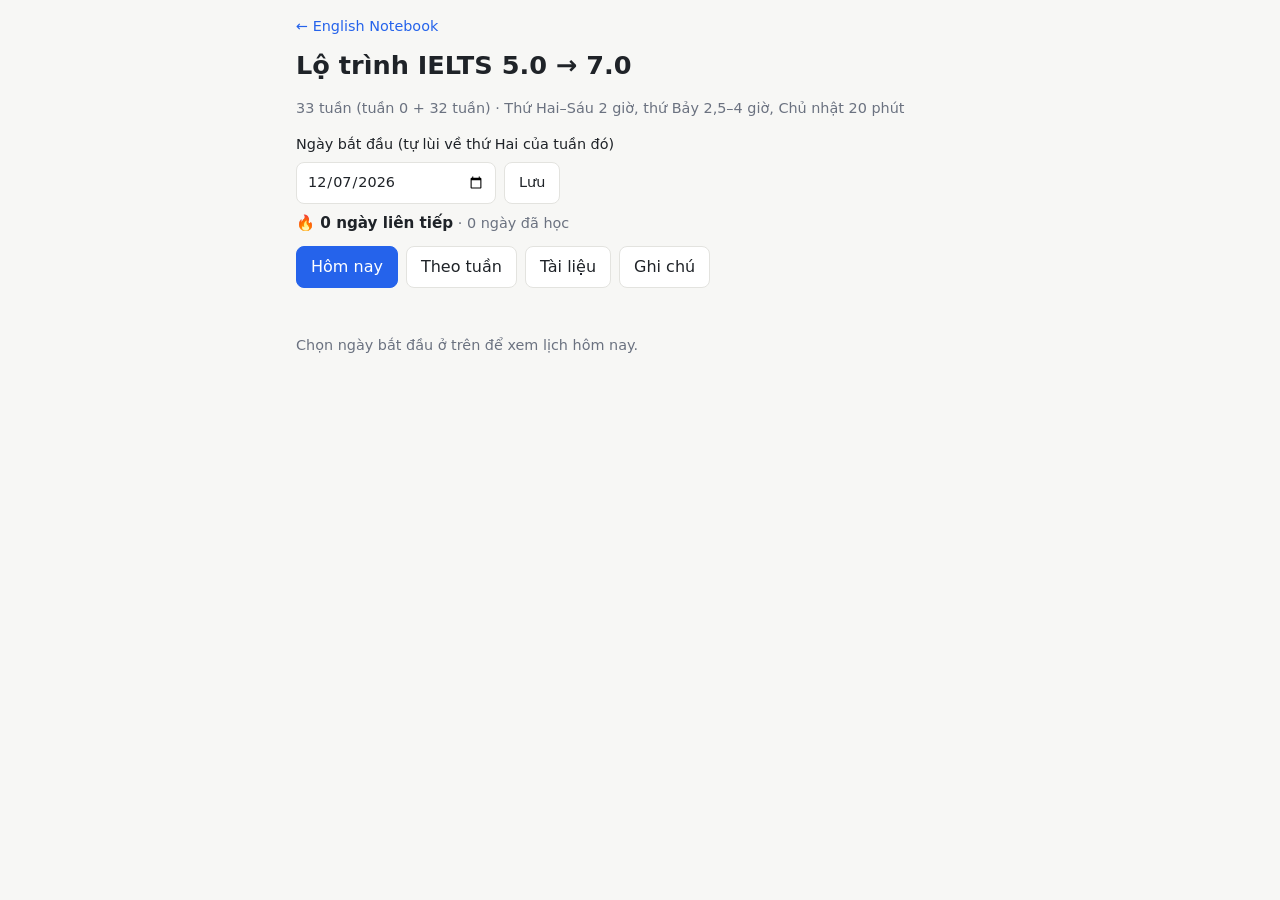
==== lo-trinh.html @ 7098e7e7 "Thêm lộ trình IELTS 5.0 → 7.0 theo từng ngày - lo-trinh.html: lịch 33 tuần, mỗi ngày có việc cụ thể " ====
<!DOCTYPE html>
<html lang="vi">
<head>
  <meta charset="UTF-8">
  <meta name="viewport" content="width=device-width, initial-scale=1.0">
  <meta name="robots" content="noindex, nofollow">
  <title>Lộ trình IELTS</title>
  <link rel="stylesheet" href="style.css">
  <link rel="stylesheet" href="lo-trinh.css">
</head>
<body>
  <header>
    <p class="crumb"><a href="index.html">← English Notebook</a></p>
    <h1>Lộ trình IELTS 5.0 → 7.0</h1>
    <p class="muted">33 tuần (tuần 0 + 32 tuần) · Thứ Hai–Sáu 2 giờ, thứ Bảy 2,5–4 giờ, Chủ nhật 20 phút</p>
    <div class="start-row">
      <label for="start-date">Ngày bắt đầu (tự lùi về thứ Hai của tuần đó)</label>
      <div class="start-inputs">
        <input id="start-date" type="date">
        <button id="save-start" type="button">Lưu</button>
      </div>
    </div>
    <div id="status" class="status"></div>
    <nav>
      <button class="tab active" data-tab="today">Hôm nay</button>
      <button class="tab" data-tab="week">Theo tuần</button>
      <button class="tab" data-tab="lib">Tài liệu</button>
      <button class="tab" data-tab="about">Ghi chú</button>
    </nav>
  </header>

  <main>
    <section id="today" class="panel active">
      <div id="today-body"></div>
    </section>

    <section id="week" class="panel">
      <div class="week-nav">
        <button id="prev-week" type="button" aria-label="Tuần trước">←</button>
        <select id="week-select" aria-label="Chọn tuần"></select>
        <button id="next-week" type="button" aria-label="Tuần sau">→</button>
      </div>
      <div id="week-body"></div>
    </section>

    <section id="lib" class="panel">
      <div id="lib-body"></div>
    </section>

    <section id="about" class="panel">
      <div class="card">
        <h2>Cách dùng</h2>
        <ul class="steps">
          <li>Chọn ngày bắt đầu. Tab <b>Hôm nay</b> sẽ tự hiện đúng việc của ngày, kèm link tài liệu đã chọn sẵn.</li>
          <li>Làm xong việc nào thì đánh dấu việc đó. Ngày nào có ít nhất một việc được đánh dấu thì tính vào chuỗi ngày học.</li>
          <li>Ngày bận: chỉ cần làm <b>bản tối thiểu 15 phút</b>. Được nghỉ 1 ngày, nhưng không nghỉ 2 ngày liên tiếp.</li>
          <li>Tiến độ lưu trong trình duyệt của máy đang dùng. Dùng cùng một trình duyệt để không mất dấu.</li>
        </ul>
      </div>

      <div class="card">
        <h2>Thời lượng có đủ không?</h2>
        <p>Mỗi tuần khoảng 13–15 giờ, tổng cộng khoảng 440 giờ cho 33 tuần. Ước tính thường gặp là khoảng 200 giờ học có hướng dẫn cho mỗi band. Vì vậy 440 giờ đủ cho 2 band, nhưng không có dư. Nếu bỏ nhiều buổi, hãy lùi ngày thi thêm 1–2 tháng thay vì học dồn.</p>
      </div>

      <div class="card">
        <h2>Những gì đã sửa so với 5 file lộ trình cũ</h2>
        <p class="muted">Kiểm tra ngày 21/09/2026.</p>
        <ul class="steps">
          <li><b>Link video không tồn tại.</b> Cả 12 link video YouTube trong bản cũ đều không mở được, vì ID video không có thật. Bản mới chỉ dùng video đã kiểm tra tồn tại.</li>
          <li><b>Link British Council hỏng.</b> Trong 23 link: 12 link trả về lỗi 404 do British Council đã đổi cấu trúc trang, 2 link tự chuyển sang một bài không liên quan, 1 link chỉ là trang bình luận. Bản mới dùng đường dẫn hiện tại, mỗi bài đều có bài tập.</li>
          <li><b>Link ghi sai nguồn.</b> "BBC Grammar Reference" thực ra là một trang không thuộc BBC. BBC News Review và English in a Minute trỏ vào bản tiếng Trung. Link cleft sentences trỏ vào một blog tiếng Thổ Nhĩ Kỳ. Playlist "English with Lucy" do người khác lập, không phải kênh chính thức.</li>
          <li><b>Nguồn không còn dùng được miễn phí.</b> Blog IELTS Simon đã đóng và chuyển sang trang thành viên trả phí. The Economist có tường phí. Bản mới thay bằng IELTS Liz, tài liệu chính thức của ielts.org và The Conversation.</li>
          <li><b>Chưa cụ thể.</b> Bản cũ ghi "chọn 1 episode mới nhất", "chọn 1 video TED-Ed", nên mỗi ngày vẫn phải tự đi tìm. Bản mới gán sẵn cho từng tuần 1 tập 6 Minute English, 1 bài đọc, 1 bài nghe, 1 video, 8 cụm từ, đề Speaking và đề Writing.</li>
          <li><b>Thiếu kiểm tra đầu vào.</b> Bản mới có Tuần 0 thi thử bằng bài thi làm quen chính thức. Điểm được so lại ở tuần 8, 20 và 32.</li>
          <li><b>Chưa tính thi trên máy.</b> Từ 30/03/2025, IELTS ở Việt Nam chỉ còn thi trên máy tính. Vì vậy mọi bài Writing trong bản mới đều gõ trên máy, và có tổng duyệt trên giao diện thi thật.</li>
          <li><b>Thiếu Writing Task 1.</b> Bản cũ gần như không có Task 1 cho đến tuần 29. Bản mới có Task 1 mỗi tuần từ tuần 9, lần lượt đủ các dạng: bar, line, pie, table, process, map.</li>
          <li><b>Thời lượng không khớp.</b> Bản cũ ghi 2,5–3 giờ/ngày nhưng bảng tổng lại ra 21,5 giờ/tuần. Giai đoạn 3 còn yêu cầu "viết 2 bài/ngày". Bản mới tính giờ từng việc, cộng lại đúng 2 giờ mỗi buổi tối trong tuần.</li>
          <li><b>Thiếu cơ chế chữa bài.</b> Bản mới có câu lệnh chữa bài bằng AI viết sẵn, sổ lỗi với các cột cố định, và flashcard ôn hằng ngày.</li>
          <li><b>Sách cũ.</b> Bản cũ dùng Cambridge 11–18. Bản mới dùng Cambridge 15–20 (cuốn 20 xuất bản tháng 7/2025) và phân sẵn từng test cho từng thứ Bảy, không test nào bị dùng lại.</li>
          <li>Sửa lỗi nhỏ: một cụm chữ Hán ("sách分级") lẫn vào văn bản.</li>
        </ul>
        <p><b>Giữ nguyên từ bản cũ:</b> ba giai đoạn 8–12–12 tuần, thứ tự các chủ đề ngữ pháp, cách học hiểu "vì sao", Chủ nhật nghỉ, và sổ lỗi.</p>
      </div>
    </section>
  </main>

  <script src="lo-trinh-data.js"></script>
  <script src="lo-trinh.js"></script>
</body>
</html>
---- style.css ----
:root {
  --bg: #f7f7f5;
  --surface: #ffffff;
  --text: #1f2328;
  --muted: #6b7280;
  --border: #e3e3df;
  --accent: #2563eb;
  --accent-text: #ffffff;
}

@media (prefers-color-scheme: dark) {
  :root {
    --bg: #15171a;
    --surface: #1f2226;
    --text: #e6e6e6;
    --muted: #9aa0a6;
    --border: #33373c;
    --accent: #60a5fa;
    --accent-text: #0b1220;
  }
}

* { box-sizing: border-box; }

body {
  margin: 0;
  background: var(--bg);
  color: var(--text);
  font-family: system-ui, -apple-system, "Segoe UI", Roboto, sans-serif;
  line-height: 1.5;
}

header, main {
  max-width: 720px;
  margin: 0 auto;
  padding: 16px;
}

h1 { margin: 8px 0 12px; font-size: 1.6rem; }

nav { display: flex; gap: 8px; }

button, .button {
  font: inherit;
  padding: 8px 14px;
  border: 1px solid var(--border);
  border-radius: 8px;
  background: var(--surface);
  color: var(--text);
  cursor: pointer;
}

button[type="submit"], .tab.active, #flip {
  background: var(--accent);
  color: var(--accent-text);
  border-color: var(--accent);
}

input {
  font: inherit;
  width: 100%;
  padding: 8px 10px;
  border: 1px solid var(--border);
  border-radius: 8px;
  background: var(--surface);
  color: var(--text);
}

.panel { display: none; }
.panel.active { display: block; }

#word-form {
  display: grid;
  gap: 8px;
  margin-bottom: 16px;
}

#search { margin-bottom: 4px; }

.muted { color: var(--muted); font-size: 0.9rem; }

#word-list { list-style: none; padding: 0; margin: 0; }

#word-list li {
  display: flex;
  justify-content: space-between;
  align-items: flex-start;
  gap: 12px;
  padding: 12px;
  margin-bottom: 8px;
  background: var(--surface);
  border: 1px solid var(--border);
  border-radius: 8px;
}

.w-word { font-weight: 600; }
.w-example { font-style: italic; color: var(--muted); font-size: 0.9rem; }

.delete {
  padding: 4px 10px;
  color: var(--muted);
}

.tools { display: flex; gap: 8px; flex-wrap: wrap; margin-top: 16px; }

#card {
  min-height: 200px;
  display: flex;
  align-items: center;
  justify-content: center;
  text-align: center;
  padding: 24px;
  background: var(--surface);
  border: 1px solid var(--border);
  border-radius: 12px;
  cursor: pointer;
  user-select: none;
}

#card-front { font-size: 2rem; font-weight: 600; }
#card-back { font-size: 1.3rem; }

.card-actions {
  display: flex;
  justify-content: center;
  gap: 8px;
  margin: 16px 0 8px;
}

#shuffle { display: block; margin: 0 auto; }
#card-pos { text-align: center; }

a.button { display: inline-block; text-decoration: none; }
---- lo-trinh.css ----
/* Bổ sung cho style.css: dùng chung token màu và nút. */

:root {
  --ok: #15803d;
  --warn-bg: #fff4e5;
  --warn-text: #8a4b00;
  --soft: #eef2ff;
}

@media (prefers-color-scheme: dark) {
  :root {
    --ok: #4ade80;
    --warn-bg: #3a2a12;
    --warn-text: #fbbf6b;
    --soft: #1c2438;
  }
}

a { color: var(--accent); }

.crumb { margin: 0; font-size: 0.9rem; }
.crumb a { text-decoration: none; }

nav { flex-wrap: wrap; margin-top: 12px; }

.start-row {
  display: grid;
  gap: 6px;
  margin: 12px 0 4px;
  font-size: 0.9rem;
}
.start-inputs { display: flex; gap: 8px; }
.start-inputs input { max-width: 200px; }

.status { margin: 8px 0 0; font-size: 0.95rem; }
.streak { font-weight: 600; }
.warn {
  margin: 8px 0 0;
  padding: 8px 12px;
  border-radius: 8px;
  background: var(--warn-bg);
  color: var(--warn-text);
}

.eyebrow {
  margin: 0;
  font-size: 0.8rem;
  letter-spacing: 0.04em;
  text-transform: uppercase;
  color: var(--muted);
}
h2 { margin: 4px 0 12px; font-size: 1.25rem; }

.card {
  padding: 16px;
  margin-bottom: 12px;
  background: var(--surface);
  border: 1px solid var(--border);
  border-radius: 12px;
}
.card p:last-child { margin-bottom: 0; }

.note {
  padding: 10px 12px;
  border-radius: 8px;
  background: var(--soft);
  font-size: 0.95rem;
}

.facts {
  display: grid;
  grid-template-columns: max-content 1fr;
  gap: 4px 12px;
  margin: 0 0 12px;
  font-size: 0.95rem;
}
.facts dt { color: var(--muted); }
.facts dd { margin: 0; }

.task {
  padding: 12px;
  margin-bottom: 8px;
  background: var(--surface);
  border: 1px solid var(--border);
  border-radius: 10px;
}
.task.is-done { opacity: 0.6; }
.task.is-done .task-title { text-decoration: line-through; }
.task-min { border-style: dashed; }
.task-opt { background: transparent; }

.task-head {
  display: flex;
  flex-wrap: wrap;
  align-items: baseline;
  gap: 4px 10px;
  cursor: pointer;
}
.task-head input {
  width: 18px;
  height: 18px;
  margin: 0;
  align-self: center;
  accent-color: var(--ok);
}
.task-time { font-size: 0.85rem; color: var(--muted); }
.task-title { font-weight: 600; }

.steps { margin: 8px 0 0; padding-left: 20px; }
.steps li { margin-bottom: 4px; }

.links { list-style: none; margin: 8px 0 0; padding: 0; }
.links li { margin-bottom: 4px; overflow-wrap: anywhere; }
.links li::before { content: "▸ "; color: var(--muted); }
.links .meta { color: var(--muted); font-size: 0.85rem; }

.week-nav { display: flex; gap: 8px; margin-bottom: 12px; }
.week-nav select {
  flex: 1;
  min-width: 0;
  font: inherit;
  padding: 8px;
  border: 1px solid var(--border);
  border-radius: 8px;
  background: var(--surface);
  color: var(--text);
}

.progress { display: flex; align-items: center; gap: 10px; margin: 0 0 12px; }
.bar { flex: 1; height: 8px; border-radius: 4px; background: var(--border); overflow: hidden; }
.fill { height: 100%; background: var(--ok); }

.day {
  margin-bottom: 8px;
  border: 1px solid var(--border);
  border-radius: 12px;
  background: var(--bg);
}
.day summary {
  display: flex;
  justify-content: space-between;
  padding: 12px 14px;
  cursor: pointer;
  font-weight: 600;
}
.day[open] summary { border-bottom: 1px solid var(--border); }
.day > .task { margin: 8px; }
.day-date { color: var(--muted); font-weight: 400; }

.prompt {
  white-space: pre-wrap;
  overflow-wrap: anywhere;
  padding: 12px;
  margin: 0 0 8px;
  border-radius: 8px;
  background: var(--bg);
  border: 1px solid var(--border);
  font-size: 0.85rem;
}
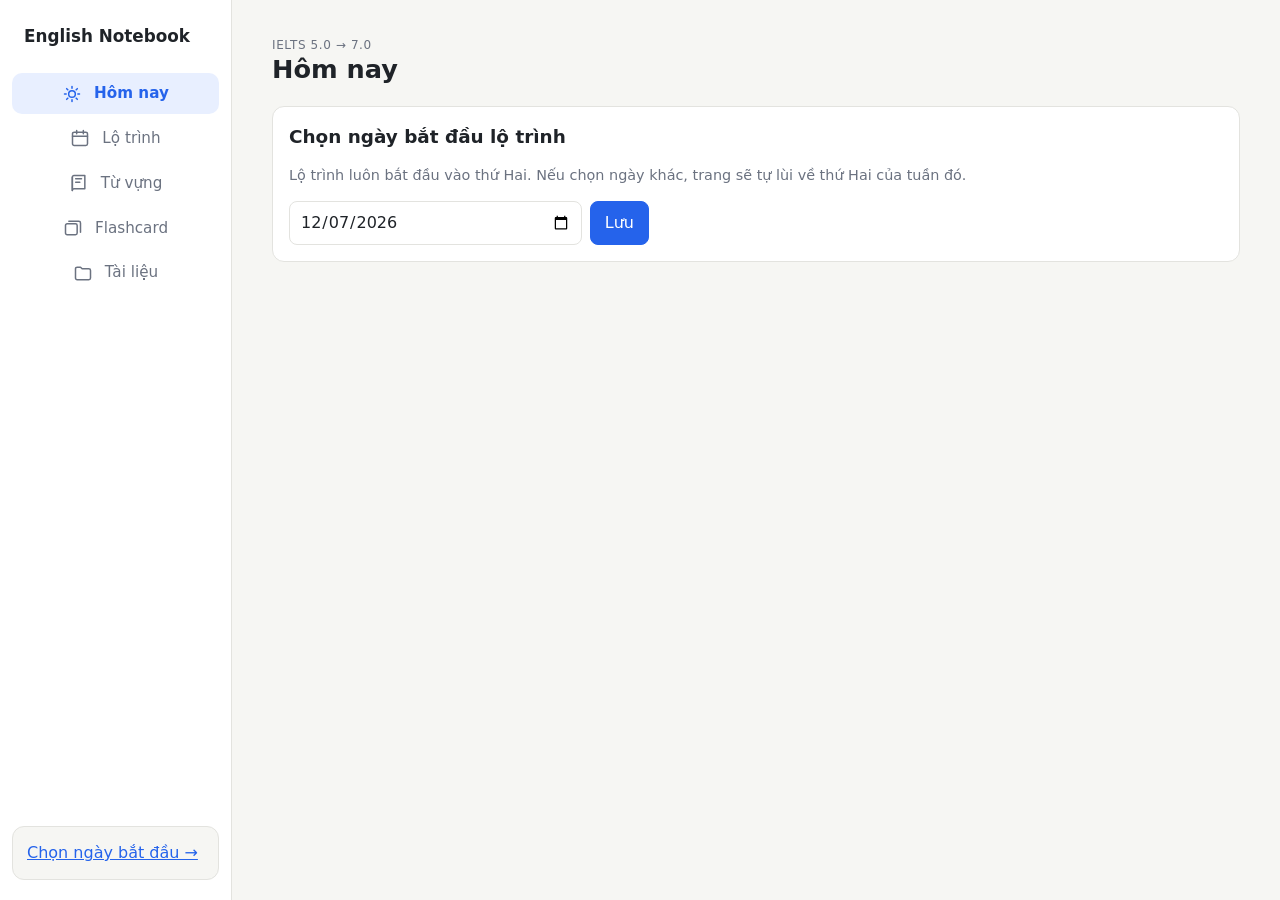
==== commit 469e20fe: "Bố cục responsive cho điện thoại, máy tính bảng và máy tính - Điều hướng chung (nav.js): thanh dưới " ====
--- a/lo-trinh.html
+++ b/lo-trinh.html
@@ -2,89 +2,83 @@
 <html lang="vi">
 <head>
   <meta charset="UTF-8">
-  <meta name="viewport" content="width=device-width, initial-scale=1.0">
+  <meta name="viewport" content="width=device-width, initial-scale=1.0, viewport-fit=cover">
   <meta name="robots" content="noindex, nofollow">
   <title>Lộ trình IELTS</title>
   <link rel="stylesheet" href="style.css">
   <link rel="stylesheet" href="lo-trinh.css">
 </head>
 <body>
-  <header>
-    <p class="crumb"><a href="index.html">← English Notebook</a></p>
-    <h1>Lộ trình IELTS 5.0 → 7.0</h1>
-    <p class="muted">33 tuần (tuần 0 + 32 tuần) · Thứ Hai–Sáu 2 giờ, thứ Bảy 2,5–4 giờ, Chủ nhật 20 phút</p>
-    <div class="start-row">
-      <label for="start-date">Ngày bắt đầu (tự lùi về thứ Hai của tuần đó)</label>
-      <div class="start-inputs">
-        <input id="start-date" type="date">
-        <button id="save-start" type="button">Lưu</button>
-      </div>
-    </div>
-    <div id="status" class="status"></div>
-    <nav>
-      <button class="tab active" data-tab="today">Hôm nay</button>
-      <button class="tab" data-tab="week">Theo tuần</button>
-      <button class="tab" data-tab="lib">Tài liệu</button>
-      <button class="tab" data-tab="about">Ghi chú</button>
-    </nav>
-  </header>
+  <aside id="sidebar" class="sidebar">
+    <div id="side-extra" class="side-extra"></div>
+  </aside>
 
-  <main>
-    <section id="today" class="panel active">
+  <main class="content">
+    <!-- Hôm nay -->
+    <section id="today" class="panel">
       <div id="today-body"></div>
     </section>
 
+    <!-- Lộ trình -->
     <section id="week" class="panel">
-      <div class="week-nav">
-        <button id="prev-week" type="button" aria-label="Tuần trước">←</button>
-        <select id="week-select" aria-label="Chọn tuần"></select>
-        <button id="next-week" type="button" aria-label="Tuần sau">→</button>
+      <div class="page-head">
+        <p class="eyebrow">IELTS 5.0 → 7.0</p>
+        <h1>Lộ trình 33 tuần</h1>
       </div>
+      <div id="timeline" class="card timeline"></div>
       <div id="week-body"></div>
     </section>
 
+    <!-- Tài liệu -->
     <section id="lib" class="panel">
-      <div id="lib-body"></div>
-    </section>
+      <div class="page-head">
+        <p class="eyebrow">IELTS 5.0 → 7.0</p>
+        <h1>Tài liệu & cài đặt</h1>
+      </div>
+      <div id="lib-body" class="lib-grid"></div>
 
-    <section id="about" class="panel">
-      <div class="card">
-        <h2>Cách dùng</h2>
-        <ul class="steps">
-          <li>Chọn ngày bắt đầu. Tab <b>Hôm nay</b> sẽ tự hiện đúng việc của ngày, kèm link tài liệu đã chọn sẵn.</li>
-          <li>Làm xong việc nào thì đánh dấu việc đó. Ngày nào có ít nhất một việc được đánh dấu thì tính vào chuỗi ngày học.</li>
-          <li>Ngày bận: chỉ cần làm <b>bản tối thiểu 15 phút</b>. Được nghỉ 1 ngày, nhưng không nghỉ 2 ngày liên tiếp.</li>
-          <li>Tiến độ lưu trong trình duyệt của máy đang dùng. Dùng cùng một trình duyệt để không mất dấu.</li>
-        </ul>
-      </div>
+      <h2 class="section-title">Ghi chú</h2>
+      <div class="lib-grid">
+        <div class="card">
+          <h2>Cách dùng</h2>
+          <ul class="steps">
+            <li>Chọn ngày bắt đầu ở thẻ Cài đặt. Mục <b>Hôm nay</b> sẽ tự hiện đúng việc của ngày, kèm link tài liệu đã chọn sẵn.</li>
+            <li>Làm xong việc nào thì đánh dấu việc đó. Ngày nào có ít nhất một việc được đánh dấu thì tính vào chuỗi ngày học.</li>
+            <li>Ngày bận: chỉ cần làm <b>bản tối thiểu 15 phút</b>. Được nghỉ 1 ngày, nhưng không nghỉ 2 ngày liên tiếp.</li>
+            <li>Tiến độ lưu trong trình duyệt của máy đang dùng. Dùng cùng một trình duyệt để không mất dấu.</li>
+          </ul>
+        </div>
 
-      <div class="card">
-        <h2>Thời lượng có đủ không?</h2>
-        <p>Mỗi tuần khoảng 13–15 giờ, tổng cộng khoảng 440 giờ cho 33 tuần. Ước tính thường gặp là khoảng 200 giờ học có hướng dẫn cho mỗi band. Vì vậy 440 giờ đủ cho 2 band, nhưng không có dư. Nếu bỏ nhiều buổi, hãy lùi ngày thi thêm 1–2 tháng thay vì học dồn.</p>
-      </div>
+        <div class="card">
+          <h2>Thời lượng có đủ không?</h2>
+          <p>Thứ Hai–Sáu 2 giờ, thứ Bảy 2,5–4 giờ, Chủ nhật 20 phút. Tổng khoảng 13–15 giờ mỗi tuần, khoảng 440 giờ cho 33 tuần.</p>
+          <p>Ước tính thường gặp là khoảng 200 giờ học có hướng dẫn cho mỗi band. Vì vậy 440 giờ đủ cho 2 band, nhưng không có dư. Nếu bỏ nhiều buổi, hãy lùi ngày thi thêm 1–2 tháng thay vì học dồn.</p>
+        </div>
 
-      <div class="card">
-        <h2>Những gì đã sửa so với 5 file lộ trình cũ</h2>
-        <p class="muted">Kiểm tra ngày 21/09/2026.</p>
-        <ul class="steps">
-          <li><b>Link video không tồn tại.</b> Cả 12 link video YouTube trong bản cũ đều không mở được, vì ID video không có thật. Bản mới chỉ dùng video đã kiểm tra tồn tại.</li>
-          <li><b>Link British Council hỏng.</b> Trong 23 link: 12 link trả về lỗi 404 do British Council đã đổi cấu trúc trang, 2 link tự chuyển sang một bài không liên quan, 1 link chỉ là trang bình luận. Bản mới dùng đường dẫn hiện tại, mỗi bài đều có bài tập.</li>
-          <li><b>Link ghi sai nguồn.</b> "BBC Grammar Reference" thực ra là một trang không thuộc BBC. BBC News Review và English in a Minute trỏ vào bản tiếng Trung. Link cleft sentences trỏ vào một blog tiếng Thổ Nhĩ Kỳ. Playlist "English with Lucy" do người khác lập, không phải kênh chính thức.</li>
-          <li><b>Nguồn không còn dùng được miễn phí.</b> Blog IELTS Simon đã đóng và chuyển sang trang thành viên trả phí. The Economist có tường phí. Bản mới thay bằng IELTS Liz, tài liệu chính thức của ielts.org và The Conversation.</li>
-          <li><b>Chưa cụ thể.</b> Bản cũ ghi "chọn 1 episode mới nhất", "chọn 1 video TED-Ed", nên mỗi ngày vẫn phải tự đi tìm. Bản mới gán sẵn cho từng tuần 1 tập 6 Minute English, 1 bài đọc, 1 bài nghe, 1 video, 8 cụm từ, đề Speaking và đề Writing.</li>
-          <li><b>Thiếu kiểm tra đầu vào.</b> Bản mới có Tuần 0 thi thử bằng bài thi làm quen chính thức. Điểm được so lại ở tuần 8, 20 và 32.</li>
-          <li><b>Chưa tính thi trên máy.</b> Từ 30/03/2025, IELTS ở Việt Nam chỉ còn thi trên máy tính. Vì vậy mọi bài Writing trong bản mới đều gõ trên máy, và có tổng duyệt trên giao diện thi thật.</li>
-          <li><b>Thiếu Writing Task 1.</b> Bản cũ gần như không có Task 1 cho đến tuần 29. Bản mới có Task 1 mỗi tuần từ tuần 9, lần lượt đủ các dạng: bar, line, pie, table, process, map.</li>
-          <li><b>Thời lượng không khớp.</b> Bản cũ ghi 2,5–3 giờ/ngày nhưng bảng tổng lại ra 21,5 giờ/tuần. Giai đoạn 3 còn yêu cầu "viết 2 bài/ngày". Bản mới tính giờ từng việc, cộng lại đúng 2 giờ mỗi buổi tối trong tuần.</li>
-          <li><b>Thiếu cơ chế chữa bài.</b> Bản mới có câu lệnh chữa bài bằng AI viết sẵn, sổ lỗi với các cột cố định, và flashcard ôn hằng ngày.</li>
-          <li><b>Sách cũ.</b> Bản cũ dùng Cambridge 11–18. Bản mới dùng Cambridge 15–20 (cuốn 20 xuất bản tháng 7/2025) và phân sẵn từng test cho từng thứ Bảy, không test nào bị dùng lại.</li>
-          <li>Sửa lỗi nhỏ: một cụm chữ Hán ("sách分级") lẫn vào văn bản.</li>
-        </ul>
-        <p><b>Giữ nguyên từ bản cũ:</b> ba giai đoạn 8–12–12 tuần, thứ tự các chủ đề ngữ pháp, cách học hiểu "vì sao", Chủ nhật nghỉ, và sổ lỗi.</p>
+        <div class="card span-2">
+          <h2>Những gì đã sửa so với 5 file lộ trình cũ</h2>
+          <p class="muted">Kiểm tra ngày 21/09/2026.</p>
+          <ul class="steps">
+            <li><b>Link video không tồn tại.</b> Cả 12 link video YouTube trong bản cũ đều không mở được, vì ID video không có thật. Bản mới chỉ dùng video đã kiểm tra tồn tại.</li>
+            <li><b>Link British Council hỏng.</b> Trong 23 link: 12 link trả về lỗi 404 do British Council đã đổi cấu trúc trang, 2 link tự chuyển sang một bài không liên quan, 1 link chỉ là trang bình luận. Bản mới dùng đường dẫn hiện tại, mỗi bài đều có bài tập.</li>
+            <li><b>Link ghi sai nguồn.</b> "BBC Grammar Reference" thực ra là một trang không thuộc BBC. BBC News Review và English in a Minute trỏ vào bản tiếng Trung. Link cleft sentences trỏ vào một blog tiếng Thổ Nhĩ Kỳ. Playlist "English with Lucy" do người khác lập, không phải kênh chính thức.</li>
+            <li><b>Nguồn không còn dùng được miễn phí.</b> Blog IELTS Simon đã đóng và chuyển sang trang thành viên trả phí. The Economist có tường phí. Bản mới thay bằng IELTS Liz, tài liệu chính thức của ielts.org và The Conversation.</li>
+            <li><b>Chưa cụ thể.</b> Bản cũ ghi "chọn 1 episode mới nhất", "chọn 1 video TED-Ed", nên mỗi ngày vẫn phải tự đi tìm. Bản mới gán sẵn cho từng tuần 1 tập 6 Minute English, 1 bài đọc, 1 bài nghe, 1 video, 8 cụm từ, đề Speaking và đề Writing.</li>
+            <li><b>Thiếu kiểm tra đầu vào.</b> Bản mới có Tuần 0 thi thử bằng bài thi làm quen chính thức. Điểm được so lại ở tuần 8, 20 và 32.</li>
+            <li><b>Chưa tính thi trên máy.</b> Từ 30/03/2025, IELTS ở Việt Nam chỉ còn thi trên máy tính. Vì vậy mọi bài Writing trong bản mới đều gõ trên máy, và có tổng duyệt trên giao diện thi thật.</li>
+            <li><b>Thiếu Writing Task 1.</b> Bản cũ gần như không có Task 1 cho đến tuần 29. Bản mới có Task 1 mỗi tuần từ tuần 9, lần lượt đủ các dạng: bar, line, pie, table, process, map.</li>
+            <li><b>Thời lượng không khớp.</b> Bản cũ ghi 2,5–3 giờ/ngày nhưng bảng tổng lại ra 21,5 giờ/tuần. Giai đoạn 3 còn yêu cầu "viết 2 bài/ngày". Bản mới tính giờ từng việc, cộng lại đúng 2 giờ mỗi buổi tối trong tuần.</li>
+            <li><b>Thiếu cơ chế chữa bài.</b> Bản mới có câu lệnh chữa bài bằng AI viết sẵn, sổ lỗi với các cột cố định, và flashcard ôn hằng ngày.</li>
+            <li><b>Sách cũ.</b> Bản cũ dùng Cambridge 11–18. Bản mới dùng Cambridge 15–20 (cuốn 20 xuất bản tháng 7/2025) và phân sẵn từng test cho từng thứ Bảy, không test nào bị dùng lại.</li>
+            <li>Sửa lỗi nhỏ: một cụm chữ Hán ("sách分级") lẫn vào văn bản.</li>
+          </ul>
+          <p><b>Giữ nguyên từ bản cũ:</b> ba giai đoạn 8–12–12 tuần, thứ tự các chủ đề ngữ pháp, cách học hiểu "vì sao", Chủ nhật nghỉ, và sổ lỗi.</p>
+        </div>
       </div>
     </section>
   </main>
 
+  <script src="nav.js"></script>
   <script src="lo-trinh-data.js"></script>
   <script src="lo-trinh.js"></script>
 </body>
--- a/style.css
+++ b/style.css
@@ -1,26 +1,48 @@
+/* ===== Token màu (sáng / tối) ===== */
 :root {
-  --bg: #f7f7f5;
+  --bg: #f6f6f3;
   --surface: #ffffff;
   --text: #1f2328;
   --muted: #6b7280;
   --border: #e3e3df;
   --accent: #2563eb;
   --accent-text: #ffffff;
+  --accent-soft: #e8efff;
+  --ok: #15803d;
+  --ok-soft: #dcfce7;
+  --warn-bg: #fff4e5;
+  --warn-text: #8a4b00;
+  --phase0: #94a3b8;
+  --phase1: #0ea5e9;
+  --phase2: #8b5cf6;
+  --phase3: #f59e0b;
+
+  --sidebar-w: 232px;
+  --rail-w: 76px;
+  --bottom-h: 60px;
+  --radius: 12px;
 }
 
 @media (prefers-color-scheme: dark) {
   :root {
-    --bg: #15171a;
-    --surface: #1f2226;
+    --bg: #131518;
+    --surface: #1d2024;
     --text: #e6e6e6;
     --muted: #9aa0a6;
-    --border: #33373c;
+    --border: #32363b;
     --accent: #60a5fa;
     --accent-text: #0b1220;
-  }
-}
-
+    --accent-soft: #1b2a44;
+    --ok: #4ade80;
+    --ok-soft: #173723;
+    --warn-bg: #3a2a12;
+    --warn-text: #fbbf6b;
+  }
+}
+
+/* ===== Cơ bản ===== */
 * { box-sizing: border-box; }
+html { -webkit-text-size-adjust: 100%; }
 
 body {
   margin: 0;
@@ -30,15 +52,10 @@
   line-height: 1.5;
 }
 
-header, main {
-  max-width: 720px;
-  margin: 0 auto;
-  padding: 16px;
-}
-
-h1 { margin: 8px 0 12px; font-size: 1.6rem; }
-
-nav { display: flex; gap: 8px; }
+a { color: var(--accent); }
+h1 { margin: 0; font-size: 1.6rem; line-height: 1.25; }
+h2 { margin: 0 0 12px; font-size: 1.15rem; }
+h3 { margin: 0 0 8px; font-size: 1rem; }
 
 button, .button {
   font: inherit;
@@ -49,14 +66,14 @@
   color: var(--text);
   cursor: pointer;
 }
-
-button[type="submit"], .tab.active, #flip {
+a.button { display: inline-block; text-decoration: none; }
+.primary, button[type="submit"] {
   background: var(--accent);
   color: var(--accent-text);
   border-color: var(--accent);
 }
 
-input {
+input, select {
   font: inherit;
   width: 100%;
   padding: 8px 10px;
@@ -66,45 +83,176 @@
   color: var(--text);
 }
 
+.muted { color: var(--muted); font-size: 0.9rem; }
+
+.card {
+  padding: 16px;
+  background: var(--surface);
+  border: 1px solid var(--border);
+  border-radius: var(--radius);
+}
+.card > :last-child { margin-bottom: 0; }
+
+.eyebrow {
+  margin: 0 0 4px;
+  font-size: 0.75rem;
+  letter-spacing: 0.05em;
+  text-transform: uppercase;
+  color: var(--muted);
+}
+
 .panel { display: none; }
 .panel.active { display: block; }
 
-#word-form {
+.page-head { margin-bottom: 20px; }
+.page-head p { margin: 4px 0 0; }
+
+/* ===== Khung trang =====
+   < 768px   : thanh điều hướng dưới đáy (trong tầm ngón cái)
+   768–1023  : thanh dọc hẹp bên trái (máy tính bảng)
+   ≥ 1024    : sidebar đầy đủ bên trái (máy tính) */
+.sidebar {
+  position: fixed;
+  z-index: 20;
+  left: 0;
+  right: 0;
+  bottom: 0;
+  background: var(--surface);
+  border-top: 1px solid var(--border);
+  padding-bottom: env(safe-area-inset-bottom);
+}
+.brand, .side-extra { display: none; }
+
+.nav { display: flex; }
+.nav a {
+  flex: 1;
+  display: flex;
+  flex-direction: column;
+  align-items: center;
+  gap: 2px;
+  min-height: var(--bottom-h);
+  padding: 8px 2px;
+  justify-content: center;
+  font-size: 0.72rem;
+  color: var(--muted);
+  text-decoration: none;
+}
+.nav a.active { color: var(--accent); font-weight: 600; }
+.nav svg {
+  width: 22px;
+  height: 22px;
+  fill: none;
+  stroke: currentColor;
+  stroke-width: 1.8;
+  stroke-linecap: round;
+  stroke-linejoin: round;
+}
+
+.content {
+  padding: 16px 16px calc(var(--bottom-h) + 24px + env(safe-area-inset-bottom));
+}
+/* Màn hình rất rộng: nội dung không vượt 1200px, căn giữa phần còn lại */
+.content > * { max-width: 1200px; margin-left: auto; margin-right: auto; }
+
+@media (min-width: 768px) {
+  .sidebar {
+    top: 0;
+    right: auto;
+    width: var(--rail-w);
+    padding: 16px 0;
+    border-top: 0;
+    border-right: 1px solid var(--border);
+  }
+  .nav { flex-direction: column; gap: 4px; }
+  .nav a {
+    flex: none;
+    min-height: 0;
+    margin: 0 8px;
+    padding: 10px 2px;
+    border-radius: 10px;
+  }
+  .nav a.active { background: var(--accent-soft); }
+  .content {
+    margin-left: var(--rail-w);
+    padding: 24px 28px 40px;
+  }
+}
+
+@media (min-width: 1024px) {
+  .sidebar {
+    width: var(--sidebar-w);
+    display: flex;
+    flex-direction: column;
+    gap: 20px;
+    padding: 20px 12px;
+    overflow-y: auto;
+  }
+  .brand {
+    display: block;
+    padding: 4px 12px;
+    font-weight: 700;
+    font-size: 1.05rem;
+    color: var(--text);
+    text-decoration: none;
+  }
+  .nav a {
+    flex-direction: row;
+    gap: 12px;
+    margin: 0;
+    padding: 9px 12px;
+    font-size: 0.95rem;
+  }
+  .nav svg { width: 20px; height: 20px; }
+  .side-extra { display: block; margin-top: auto; }
+  .content {
+    margin-left: var(--sidebar-w);
+    padding: 32px 40px 48px;
+  }
+}
+
+/* ===== English Notebook: từ vựng ===== */
+.words-layout { display: grid; gap: 16px; }
+@media (min-width: 1024px) {
+  .words-layout { grid-template-columns: minmax(300px, 380px) minmax(0, 1fr); gap: 24px; align-items: start; }
+  .words-side { position: sticky; top: 32px; }
+}
+
+#word-form { display: grid; gap: 8px; }
+.words-side .card + .card { margin-top: 16px; }
+.tools { display: flex; gap: 8px; flex-wrap: wrap; }
+
+.list-head { display: flex; gap: 12px; align-items: center; margin-bottom: 12px; }
+.list-head input { flex: 1; }
+.list-head .muted { white-space: nowrap; }
+
+#word-list {
+  list-style: none;
+  padding: 0;
+  margin: 0;
   display: grid;
   gap: 8px;
-  margin-bottom: 16px;
-}
-
-#search { margin-bottom: 4px; }
-
-.muted { color: var(--muted); font-size: 0.9rem; }
-
-#word-list { list-style: none; padding: 0; margin: 0; }
-
+}
+@media (min-width: 1280px) {
+  #word-list { grid-template-columns: repeat(2, minmax(0, 1fr)); }
+}
 #word-list li {
   display: flex;
   justify-content: space-between;
   align-items: flex-start;
   gap: 12px;
   padding: 12px;
-  margin-bottom: 8px;
-  background: var(--surface);
-  border: 1px solid var(--border);
-  border-radius: 8px;
-}
-
+  background: var(--surface);
+  border: 1px solid var(--border);
+  border-radius: 10px;
+}
 .w-word { font-weight: 600; }
 .w-example { font-style: italic; color: var(--muted); font-size: 0.9rem; }
-
-.delete {
-  padding: 4px 10px;
-  color: var(--muted);
-}
-
-.tools { display: flex; gap: 8px; flex-wrap: wrap; margin-top: 16px; }
-
+.delete { padding: 4px 10px; color: var(--muted); }
+
+/* ===== English Notebook: flashcard ===== */
+.flash-wrap { max-width: 640px; margin: 0 auto; }
 #card {
-  min-height: 200px;
+  min-height: 240px;
   display: flex;
   align-items: center;
   justify-content: center;
@@ -112,22 +260,14 @@
   padding: 24px;
   background: var(--surface);
   border: 1px solid var(--border);
-  border-radius: 12px;
+  border-radius: 16px;
   cursor: pointer;
   user-select: none;
 }
-
+@media (min-width: 768px) { #card { min-height: 320px; } }
 #card-front { font-size: 2rem; font-weight: 600; }
 #card-back { font-size: 1.3rem; }
-
-.card-actions {
-  display: flex;
-  justify-content: center;
-  gap: 8px;
-  margin: 16px 0 8px;
-}
-
+.card-actions { display: flex; justify-content: center; gap: 8px; margin: 16px 0 8px; }
+#flip { background: var(--accent); color: var(--accent-text); border-color: var(--accent); }
 #shuffle { display: block; margin: 0 auto; }
 #card-pos { text-align: center; }
-
-a.button { display: inline-block; text-decoration: none; }
--- a/lo-trinh.css
+++ b/lo-trinh.css
@@ -1,84 +1,8 @@
-/* Bổ sung cho style.css: dùng chung token màu và nút. */
-
-:root {
-  --ok: #15803d;
-  --warn-bg: #fff4e5;
-  --warn-text: #8a4b00;
-  --soft: #eef2ff;
-}
-
-@media (prefers-color-scheme: dark) {
-  :root {
-    --ok: #4ade80;
-    --warn-bg: #3a2a12;
-    --warn-text: #fbbf6b;
-    --soft: #1c2438;
-  }
-}
-
-a { color: var(--accent); }
-
-.crumb { margin: 0; font-size: 0.9rem; }
-.crumb a { text-decoration: none; }
-
-nav { flex-wrap: wrap; margin-top: 12px; }
-
-.start-row {
-  display: grid;
-  gap: 6px;
-  margin: 12px 0 4px;
-  font-size: 0.9rem;
-}
-.start-inputs { display: flex; gap: 8px; }
-.start-inputs input { max-width: 200px; }
-
-.status { margin: 8px 0 0; font-size: 0.95rem; }
-.streak { font-weight: 600; }
-.warn {
-  margin: 8px 0 0;
-  padding: 8px 12px;
-  border-radius: 8px;
-  background: var(--warn-bg);
-  color: var(--warn-text);
-}
-
-.eyebrow {
-  margin: 0;
-  font-size: 0.8rem;
-  letter-spacing: 0.04em;
-  text-transform: uppercase;
-  color: var(--muted);
-}
-h2 { margin: 4px 0 12px; font-size: 1.25rem; }
-
-.card {
-  padding: 16px;
-  margin-bottom: 12px;
-  background: var(--surface);
-  border: 1px solid var(--border);
-  border-radius: 12px;
-}
-.card p:last-child { margin-bottom: 0; }
-
-.note {
-  padding: 10px 12px;
-  border-radius: 8px;
-  background: var(--soft);
-  font-size: 0.95rem;
-}
-
-.facts {
-  display: grid;
-  grid-template-columns: max-content 1fr;
-  gap: 4px 12px;
-  margin: 0 0 12px;
-  font-size: 0.95rem;
-}
-.facts dt { color: var(--muted); }
-.facts dd { margin: 0; }
-
+/* Thành phần riêng của trang lộ trình. Token màu & khung trang nằm trong style.css. */
+
+/* ===== Việc cần làm ===== */
 .task {
-  padding: 12px;
+  padding: 12px 14px;
   margin-bottom: 8px;
   background: var(--surface);
   border: 1px solid var(--border);
@@ -90,10 +14,10 @@
 .task-opt { background: transparent; }
 
 .task-head {
-  display: flex;
-  flex-wrap: wrap;
+  display: grid;
+  grid-template-columns: auto minmax(0, 1fr) auto;
   align-items: baseline;
-  gap: 4px 10px;
+  gap: 10px;
   cursor: pointer;
 }
 .task-head input {
@@ -103,57 +27,231 @@
   align-self: center;
   accent-color: var(--ok);
 }
-.task-time { font-size: 0.85rem; color: var(--muted); }
 .task-title { font-weight: 600; }
+.task-time { font-size: 0.85rem; color: var(--muted); white-space: nowrap; }
 
 .steps { margin: 8px 0 0; padding-left: 20px; }
 .steps li { margin-bottom: 4px; }
+.steps.compact { margin: 0; }
+.steps.compact li { margin-bottom: 2px; }
+.task .steps, .task .links { margin-left: 28px; }
 
 .links { list-style: none; margin: 8px 0 0; padding: 0; }
 .links li { margin-bottom: 4px; overflow-wrap: anywhere; }
 .links li::before { content: "▸ "; color: var(--muted); }
 .links .meta { color: var(--muted); font-size: 0.85rem; }
 
-.week-nav { display: flex; gap: 8px; margin-bottom: 12px; }
-.week-nav select {
-  flex: 1;
-  min-width: 0;
-  font: inherit;
-  padding: 8px;
-  border: 1px solid var(--border);
+/* Nhóm theo buổi */
+.block { margin-bottom: 20px; }
+.block-title {
+  display: flex;
+  justify-content: space-between;
+  align-items: baseline;
+  margin: 0 0 8px;
+  font-size: 0.8rem;
+  letter-spacing: 0.05em;
+  text-transform: uppercase;
+  color: var(--muted);
+}
+.block-time { text-transform: none; letter-spacing: 0; }
+
+/* ===== Thanh tiến độ ===== */
+.bar { flex: 1; height: 6px; border-radius: 3px; background: var(--border); overflow: hidden; }
+.fill { height: 100%; background: var(--ok); }
+.progress { display: flex; align-items: center; gap: 10px; margin: 12px 0; }
+
+/* ===== Hôm nay ===== */
+.today-head { display: grid; gap: 16px; margin-bottom: 20px; }
+.today-titles p { margin: 4px 0 0; }
+.stats { display: grid; grid-template-columns: repeat(3, minmax(0, 1fr)); gap: 8px; }
+.stat {
+  display: flex;
+  flex-direction: column;
+  gap: 2px;
+  padding: 10px 12px;
+  border-radius: 10px;
+  background: var(--bg);
+}
+.stat-value { font-size: 1.25rem; font-weight: 700; line-height: 1.2; }
+.stat-label { font-size: 0.8rem; color: var(--muted); }
+.stat .bar { flex: none; margin-top: 6px; }
+
+@media (min-width: 900px) {
+  .today-head { grid-template-columns: minmax(0, 1fr) minmax(360px, 440px); align-items: center; }
+  .today-head .warn, .today-head .week-strip { grid-column: 1 / -1; }
+}
+
+.warn {
+  margin: 0;
+  padding: 8px 12px;
   border-radius: 8px;
-  background: var(--surface);
-  color: var(--text);
-}
-
-.progress { display: flex; align-items: center; gap: 10px; margin: 0 0 12px; }
-.bar { flex: 1; height: 8px; border-radius: 4px; background: var(--border); overflow: hidden; }
-.fill { height: 100%; background: var(--ok); }
-
-.day {
-  margin-bottom: 8px;
-  border: 1px solid var(--border);
-  border-radius: 12px;
-  background: var(--bg);
-}
-.day summary {
-  display: flex;
-  justify-content: space-between;
-  padding: 12px 14px;
-  cursor: pointer;
-  font-weight: 600;
-}
-.day[open] summary { border-bottom: 1px solid var(--border); }
-.day > .task { margin: 8px; }
-.day-date { color: var(--muted); font-weight: 400; }
+  background: var(--warn-bg);
+  color: var(--warn-text);
+}
+
+/* Dải 7 ngày */
+.week-strip { display: grid; grid-template-columns: repeat(7, minmax(0, 1fr)); gap: 6px; }
+.strip-day {
+  display: flex;
+  flex-direction: column;
+  align-items: center;
+  padding: 6px 0;
+  border-radius: 10px;
+  background: var(--bg);
+  font-size: 0.8rem;
+  line-height: 1.3;
+}
+.strip-name { font-weight: 600; }
+.strip-date { color: var(--muted); font-size: 0.72rem; }
+.strip-day.is-partial { border-color: var(--ok); }
+.strip-day.is-done { background: var(--ok-soft); border-color: var(--ok); color: var(--ok); }
+.strip-day.is-done .strip-date { color: inherit; }
+.strip-day.is-today { outline: 2px solid var(--accent); outline-offset: 1px; }
+.strip-day.is-future { opacity: 0.55; }
+
+.today-grid { display: grid; gap: 20px; }
+.today-main { min-width: 0; }
+.today-rail { display: grid; gap: 12px; align-content: start; }
+.today-rail .card { padding: 14px; }
+.today-rail p { margin: 0; }
+.today-rail h3 { margin-bottom: 8px; }
+@media (min-width: 640px) and (max-width: 1199px) {
+  .today-rail { grid-template-columns: repeat(2, minmax(0, 1fr)); }
+}
+@media (min-width: 1200px) {
+  .today-grid { grid-template-columns: minmax(0, 1fr) 320px; gap: 28px; align-items: start; }
+  .today-rail { position: sticky; top: 32px; }
+}
+
+.chips { display: flex; flex-wrap: wrap; gap: 6px; }
+.chip {
+  padding: 3px 10px;
+  border-radius: 999px;
+  background: var(--accent-soft);
+  font-size: 0.85rem;
+}
+
+.facts {
+  display: grid;
+  grid-template-columns: max-content minmax(0, 1fr);
+  gap: 4px 12px;
+  margin: 0 0 8px;
+  font-size: 0.92rem;
+}
+.facts dt { color: var(--muted); }
+.facts dd { margin: 0; }
+
+.note {
+  padding: 10px 12px;
+  border-radius: 8px;
+  background: var(--accent-soft);
+  font-size: 0.95rem;
+}
+
+.setup-row { display: flex; gap: 8px; max-width: 360px; }
+
+/* ===== Dòng thời gian 33 tuần ===== */
+.phase-0 { --pc: var(--phase0); }
+.phase-1 { --pc: var(--phase1); }
+.phase-2 { --pc: var(--phase2); }
+.phase-3 { --pc: var(--phase3); }
+
+.timeline { margin-bottom: 16px; }
+.tl-top { display: flex; justify-content: space-between; gap: 12px; margin-bottom: 10px; font-weight: 600; }
+.tl-top .muted { font-weight: 400; }
+.tl { display: grid; grid-template-columns: repeat(33, minmax(0, 1fr)); gap: 2px; }
+.tl-cell {
+  height: 26px;
+  padding: 0;
+  border: 0;
+  border-radius: 3px;
+  background:
+    linear-gradient(to top, var(--pc) var(--fill, 0%), transparent var(--fill, 0%)),
+    color-mix(in srgb, var(--pc) 22%, transparent);
+}
+.tl-cell.is-current { box-shadow: 0 0 0 2px var(--text); }
+.tl-cell.is-view { transform: translateY(-3px); box-shadow: 0 3px 0 0 var(--accent); }
+.tl-cell.is-current.is-view { box-shadow: 0 0 0 2px var(--text), 0 5px 0 0 var(--accent); }
+@media (min-width: 768px) { .tl { gap: 4px; } .tl-cell { height: 32px; } }
+
+.tl-legend { display: flex; flex-wrap: wrap; gap: 4px 14px; margin-top: 10px; font-size: 0.8rem; color: var(--muted); }
+.legend-item { display: inline-flex; align-items: center; gap: 6px; }
+.legend-item i { width: 10px; height: 10px; border-radius: 2px; background: var(--pc); }
+
+/* ===== Tuần: đầu tuần + danh sách ngày / chi tiết ngày ===== */
+.week-head { margin-bottom: 16px; }
+.week-nav { display: flex; gap: 8px; margin-bottom: 16px; }
+.week-nav select { flex: 1; min-width: 0; }
+.week-nav button:disabled { opacity: 0.4; cursor: default; }
+.week-info { display: grid; gap: 12px; }
+.week-info p { margin: 8px 0 0; }
+@media (min-width: 1100px) {
+  .week-info { grid-template-columns: minmax(0, 1.2fr) minmax(0, 1fr); gap: 28px; align-items: start; }
+}
+
+.week-split { display: grid; gap: 16px; }
+.day-list {
+  display: flex;
+  gap: 6px;
+  overflow-x: auto;
+  scroll-snap-type: x mandatory;
+  padding-bottom: 4px;
+}
+.day-btn {
+  flex: 0 0 auto;
+  min-width: 96px;
+  display: grid;
+  grid-template-columns: 1fr;
+  gap: 2px;
+  padding: 8px 12px;
+  text-align: left;
+  scroll-snap-align: start;
+}
+.day-btn .bar { margin-top: 4px; }
+.day-name { font-weight: 600; }
+.day-meta { font-size: 0.8rem; color: var(--muted); }
+.day-btn.active { border-color: var(--accent); background: var(--accent-soft); }
+.day-btn.is-today .day-name::after { content: " · hôm nay"; font-weight: 400; color: var(--accent); font-size: 0.8rem; }
+.day-detail { min-width: 0; }
+.day-detail-head { display: flex; justify-content: space-between; align-items: baseline; gap: 12px; margin-bottom: 12px; }
+.day-detail-head h2 { margin: 0; }
+
+@media (min-width: 768px) {
+  .week-split { grid-template-columns: 200px minmax(0, 1fr); gap: 24px; align-items: start; }
+  .day-list { flex-direction: column; overflow: visible; position: sticky; top: 24px; }
+  .day-btn { min-width: 0; }
+}
+
+/* ===== Tài liệu ===== */
+.lib-grid { display: grid; gap: 16px; align-items: start; }
+@media (min-width: 900px) {
+  .lib-grid { grid-template-columns: repeat(2, minmax(0, 1fr)); }
+  .span-2 { grid-column: 1 / -1; }
+}
+.section-title { margin: 32px auto 12px; }
 
 .prompt {
   white-space: pre-wrap;
   overflow-wrap: anywhere;
+  max-height: 260px;
+  overflow-y: auto;
   padding: 12px;
   margin: 0 0 8px;
   border-radius: 8px;
   background: var(--bg);
   border: 1px solid var(--border);
-  font-size: 0.85rem;
-}
+  font-size: 0.82rem;
+}
+
+/* ===== Sidebar (máy tính) ===== */
+.side-card {
+  display: grid;
+  gap: 6px;
+  padding: 14px;
+  border-radius: var(--radius);
+  background: var(--bg);
+  border: 1px solid var(--border);
+}
+.side-streak { font-size: 1.6rem; font-weight: 700; line-height: 1; }
+.side-week { margin: 6px 0 0; font-size: 0.9rem; }
+.side-card .bar { flex: none; }
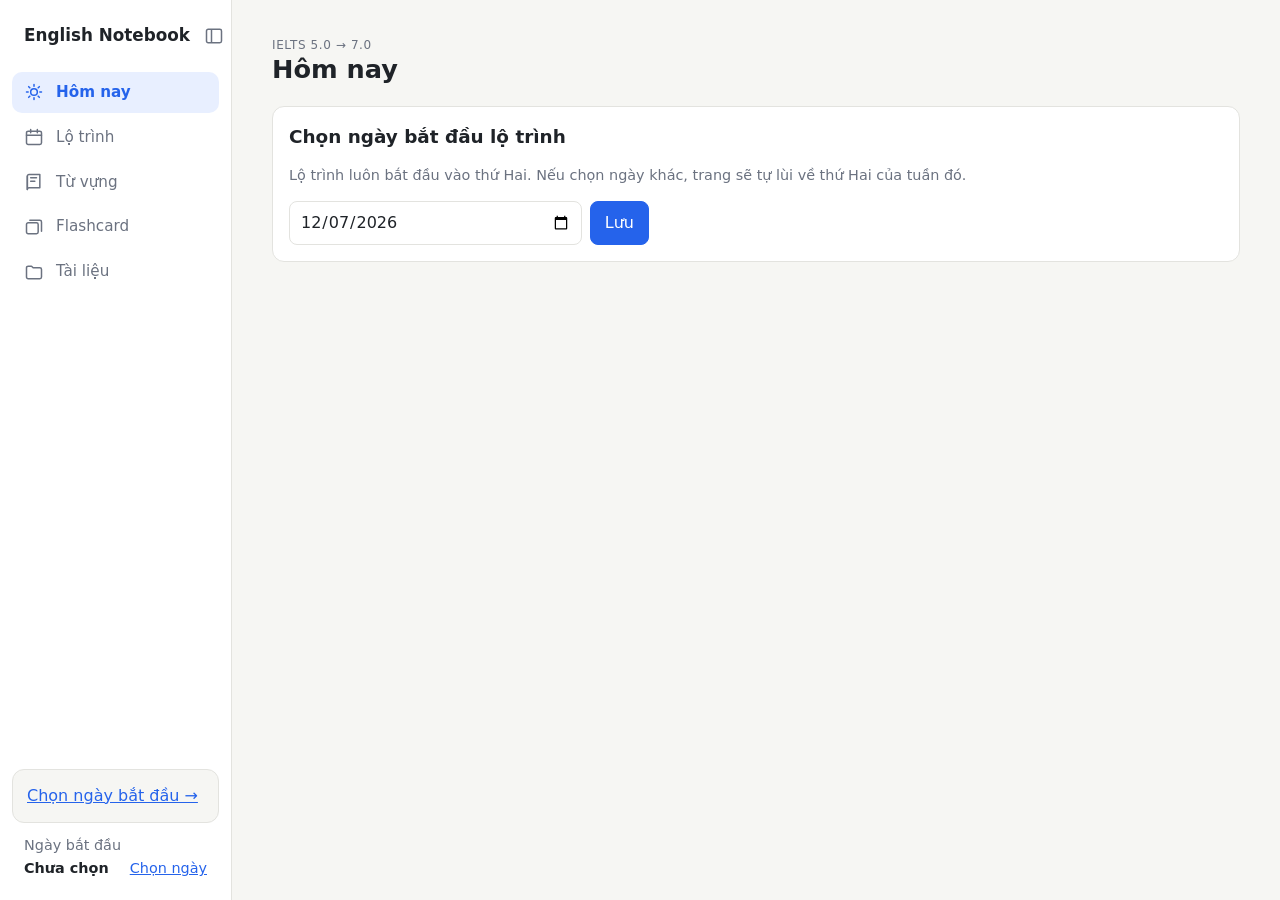
==== commit a31fdb9b: "Chỉnh giao diện sidebar, Hôm nay và Lộ trình - Sidebar: căn trái các mục, nút thu gọn cạnh tên trang" ====
--- a/lo-trinh.html
+++ b/lo-trinh.html
@@ -21,12 +21,10 @@
 
     <!-- Lộ trình -->
     <section id="week" class="panel">
-      <div class="page-head">
-        <p class="eyebrow">IELTS 5.0 → 7.0</p>
-        <h1>Lộ trình 33 tuần</h1>
+      <div class="week-layout">
+        <aside id="week-picker" class="week-picker" aria-label="Chọn tuần và ngày"></aside>
+        <div id="week-body" class="week-main"></div>
       </div>
-      <div id="timeline" class="card timeline"></div>
-      <div id="week-body"></div>
     </section>
 
     <!-- Tài liệu -->
--- a/style.css
+++ b/style.css
@@ -121,7 +121,7 @@
   border-top: 1px solid var(--border);
   padding-bottom: env(safe-area-inset-bottom);
 }
-.brand, .side-extra { display: none; }
+.brand-row, .side-bottom { display: none; }
 
 .nav { display: flex; }
 .nav a {
@@ -187,27 +187,60 @@
     padding: 20px 12px;
     overflow-y: auto;
   }
+  .brand-row {
+    display: flex;
+    align-items: center;
+    justify-content: space-between;
+    gap: 8px;
+    padding-left: 12px;
+  }
   .brand {
-    display: block;
-    padding: 4px 12px;
     font-weight: 700;
     font-size: 1.05rem;
     color: var(--text);
     text-decoration: none;
-  }
+    white-space: nowrap;
+  }
+  .collapse-btn {
+    display: inline-flex;
+    padding: 6px;
+    border: 0;
+    background: transparent;
+    color: var(--muted);
+  }
+  .collapse-btn:hover { background: var(--bg); color: var(--text); }
+  .collapse-btn svg { width: 20px; height: 20px; fill: none; stroke: currentColor; stroke-width: 1.8; stroke-linejoin: round; }
   .nav a {
     flex-direction: row;
+    justify-content: flex-start;
     gap: 12px;
     margin: 0;
     padding: 9px 12px;
     font-size: 0.95rem;
   }
-  .nav svg { width: 20px; height: 20px; }
-  .side-extra { display: block; margin-top: auto; }
+  .nav svg { width: 20px; height: 20px; flex: none; }
+  .side-bottom { display: grid; gap: 12px; margin-top: auto; }
+  .side-foot { display: grid; gap: 2px; padding: 0 12px; font-size: 0.9rem; }
+  .side-start-row { display: flex; justify-content: space-between; gap: 8px; }
+  .side-start { font-weight: 600; }
   .content {
     margin-left: var(--sidebar-w);
     padding: 32px 40px 48px;
   }
+
+  /* Sidebar thu gọn: chỉ còn biểu tượng, như thanh dọc của máy tính bảng */
+  body.side-collapsed .sidebar { width: var(--rail-w); padding: 16px 0; }
+  body.side-collapsed .brand-row { justify-content: center; padding: 0; }
+  body.side-collapsed .brand, body.side-collapsed .side-bottom { display: none; }
+  body.side-collapsed .nav a {
+    flex-direction: column;
+    justify-content: center;
+    gap: 2px;
+    margin: 0 8px;
+    padding: 10px 2px;
+    font-size: 0.72rem;
+  }
+  body.side-collapsed .content { margin-left: var(--rail-w); }
 }
 
 /* ===== English Notebook: từ vựng ===== */
--- a/lo-trinh.css
+++ b/lo-trinh.css
@@ -63,7 +63,7 @@
 /* ===== Hôm nay ===== */
 .today-head { display: grid; gap: 16px; margin-bottom: 20px; }
 .today-titles p { margin: 4px 0 0; }
-.stats { display: grid; grid-template-columns: repeat(3, minmax(0, 1fr)); gap: 8px; }
+.stats { display: grid; grid-template-columns: repeat(2, minmax(0, 1fr)); gap: 8px; }
 .stat {
   display: flex;
   flex-direction: column;
@@ -77,8 +77,8 @@
 .stat .bar { flex: none; margin-top: 6px; }
 
 @media (min-width: 900px) {
-  .today-head { grid-template-columns: minmax(0, 1fr) minmax(360px, 440px); align-items: center; }
-  .today-head .warn, .today-head .week-strip { grid-column: 1 / -1; }
+  .today-head { grid-template-columns: minmax(0, 1fr) minmax(260px, 340px); align-items: center; }
+  .today-head .warn { grid-column: 1 / -1; }
 }
 
 .warn {
@@ -88,26 +88,6 @@
   background: var(--warn-bg);
   color: var(--warn-text);
 }
-
-/* Dải 7 ngày */
-.week-strip { display: grid; grid-template-columns: repeat(7, minmax(0, 1fr)); gap: 6px; }
-.strip-day {
-  display: flex;
-  flex-direction: column;
-  align-items: center;
-  padding: 6px 0;
-  border-radius: 10px;
-  background: var(--bg);
-  font-size: 0.8rem;
-  line-height: 1.3;
-}
-.strip-name { font-weight: 600; }
-.strip-date { color: var(--muted); font-size: 0.72rem; }
-.strip-day.is-partial { border-color: var(--ok); }
-.strip-day.is-done { background: var(--ok-soft); border-color: var(--ok); color: var(--ok); }
-.strip-day.is-done .strip-date { color: inherit; }
-.strip-day.is-today { outline: 2px solid var(--accent); outline-offset: 1px; }
-.strip-day.is-future { opacity: 0.55; }
 
 .today-grid { display: grid; gap: 20px; }
 .today-main { min-width: 0; }
@@ -150,18 +130,39 @@
 
 .setup-row { display: flex; gap: 8px; max-width: 360px; }
 
-/* ===== Dòng thời gian 33 tuần ===== */
+/* ===== Lộ trình: nội dung (trái) + khung chọn tuần (phải) ===== */
 .phase-0 { --pc: var(--phase0); }
 .phase-1 { --pc: var(--phase1); }
 .phase-2 { --pc: var(--phase2); }
 .phase-3 { --pc: var(--phase3); }
 
-.timeline { margin-bottom: 16px; }
-.tl-top { display: flex; justify-content: space-between; gap: 12px; margin-bottom: 10px; font-weight: 600; }
-.tl-top .muted { font-weight: 400; }
-.tl { display: grid; grid-template-columns: repeat(33, minmax(0, 1fr)); gap: 2px; }
+.week-layout { display: grid; gap: 16px; }
+.week-main { display: grid; gap: 16px; min-width: 0; align-content: start; }
+.week-picker { display: grid; gap: 12px; min-width: 0; align-content: start; }
+
+/* Màn hình hẹp: khung chọn ở trên, rồi tới việc trong ngày, thông tin tuần xuống cuối */
+@media (max-width: 1099px) {
+  .week-main .week-head { order: 2; }
+}
+@media (min-width: 1100px) {
+  .week-layout { grid-template-columns: minmax(0, 1fr) 300px; gap: 28px; align-items: start; }
+  .week-picker { grid-column: 2; grid-row: 1; position: sticky; top: 32px; }
+  .week-main { grid-column: 1; grid-row: 1; }
+}
+
+.picker-card { display: grid; gap: 12px; padding: 14px; }
+.picker-nav { display: grid; grid-template-columns: auto minmax(0, 1fr) auto; align-items: center; gap: 8px; }
+.arrow { width: 40px; height: 40px; padding: 0; font-size: 1.1rem; }
+.arrow:disabled { opacity: 0.35; cursor: default; }
+.picker-label { display: grid; text-align: center; line-height: 1.3; }
+.picker-week { font-size: 1.2rem; font-weight: 700; }
+.picker-range { font-size: 0.8rem; color: var(--muted); }
+.picker-title { font-size: 0.9rem; font-weight: 600; }
+@media (min-width: 1100px) { .picker-title { display: none; } }
+
+.tl { display: grid; grid-template-columns: repeat(11, minmax(0, 1fr)); gap: 4px; }
 .tl-cell {
-  height: 26px;
+  height: 18px;
   padding: 0;
   border: 0;
   border-radius: 3px;
@@ -170,38 +171,26 @@
     color-mix(in srgb, var(--pc) 22%, transparent);
 }
 .tl-cell.is-current { box-shadow: 0 0 0 2px var(--text); }
-.tl-cell.is-view { transform: translateY(-3px); box-shadow: 0 3px 0 0 var(--accent); }
-.tl-cell.is-current.is-view { box-shadow: 0 0 0 2px var(--text), 0 5px 0 0 var(--accent); }
-@media (min-width: 768px) { .tl { gap: 4px; } .tl-cell { height: 32px; } }
-
-.tl-legend { display: flex; flex-wrap: wrap; gap: 4px 14px; margin-top: 10px; font-size: 0.8rem; color: var(--muted); }
-.legend-item { display: inline-flex; align-items: center; gap: 6px; }
-.legend-item i { width: 10px; height: 10px; border-radius: 2px; background: var(--pc); }
-
-/* ===== Tuần: đầu tuần + danh sách ngày / chi tiết ngày ===== */
-.week-head { margin-bottom: 16px; }
-.week-nav { display: flex; gap: 8px; margin-bottom: 16px; }
-.week-nav select { flex: 1; min-width: 0; }
-.week-nav button:disabled { opacity: 0.4; cursor: default; }
-.week-info { display: grid; gap: 12px; }
-.week-info p { margin: 8px 0 0; }
-@media (min-width: 1100px) {
-  .week-info { grid-template-columns: minmax(0, 1.2fr) minmax(0, 1fr); gap: 28px; align-items: start; }
-}
-
-.week-split { display: grid; gap: 16px; }
-.day-list {
-  display: flex;
-  gap: 6px;
-  overflow-x: auto;
-  scroll-snap-type: x mandatory;
-  padding-bottom: 4px;
-}
+.tl-cell.is-view { box-shadow: 0 0 0 2px var(--accent); }
+.tl-cell.is-current.is-view { box-shadow: 0 0 0 2px var(--accent), 0 0 0 4px var(--text); }
+@media (max-width: 1099px) {
+  .tl { grid-template-columns: repeat(33, minmax(0, 1fr)); gap: 2px; }
+  .tl-cell { height: 22px; }
+}
+
+.picker-foot { display: flex; flex-wrap: wrap; justify-content: space-between; gap: 6px 12px; font-size: 0.8rem; }
+.tl-legend { display: flex; flex-wrap: wrap; gap: 4px 10px; color: var(--muted); }
+.legend-item { display: inline-flex; align-items: center; gap: 5px; }
+.legend-item i { width: 9px; height: 9px; border-radius: 2px; background: var(--pc); }
+.link-btn { padding: 0; border: 0; background: none; color: var(--accent); text-align: left; text-decoration: underline; }
+
+/* Thứ Hai … Chủ Nhật: dọc ở khung bên phải, trượt ngang trên màn hình hẹp */
+.day-list { display: flex; gap: 6px; overflow-x: auto; scroll-snap-type: x mandatory; padding-bottom: 4px; }
 .day-btn {
   flex: 0 0 auto;
-  min-width: 96px;
-  display: grid;
-  grid-template-columns: 1fr;
+  min-width: 100px;
+  display: grid;
+  grid-template-columns: minmax(0, 1fr);
   gap: 2px;
   padding: 8px 12px;
   text-align: left;
@@ -211,16 +200,23 @@
 .day-name { font-weight: 600; }
 .day-meta { font-size: 0.8rem; color: var(--muted); }
 .day-btn.active { border-color: var(--accent); background: var(--accent-soft); }
+.day-btn.is-done .day-meta { color: var(--ok); }
 .day-btn.is-today .day-name::after { content: " · hôm nay"; font-weight: 400; color: var(--accent); font-size: 0.8rem; }
+@media (min-width: 1100px) {
+  .day-list { flex-direction: column; overflow: visible; padding: 0; }
+  .day-btn { min-width: 0; grid-template-columns: minmax(0, 1fr) auto; align-items: baseline; column-gap: 8px; }
+  .day-btn .bar { grid-column: 1 / -1; }
+}
+
+.week-head h1 { margin-bottom: 8px; }
+.week-head > p { margin: 0 0 12px; }
+.gnote summary { cursor: pointer; font-weight: 600; font-size: 0.92rem; margin: 4px 0; }
+.gnote .note { margin: 6px 0 0; }
 .day-detail { min-width: 0; }
 .day-detail-head { display: flex; justify-content: space-between; align-items: baseline; gap: 12px; margin-bottom: 12px; }
 .day-detail-head h2 { margin: 0; }
 
-@media (min-width: 768px) {
-  .week-split { grid-template-columns: 200px minmax(0, 1fr); gap: 24px; align-items: start; }
-  .day-list { flex-direction: column; overflow: visible; position: sticky; top: 24px; }
-  .day-btn { min-width: 0; }
-}
+.more-link { display: inline-block; margin-top: 8px; }
 
 /* ===== Tài liệu ===== */
 .lib-grid { display: grid; gap: 16px; align-items: start; }
